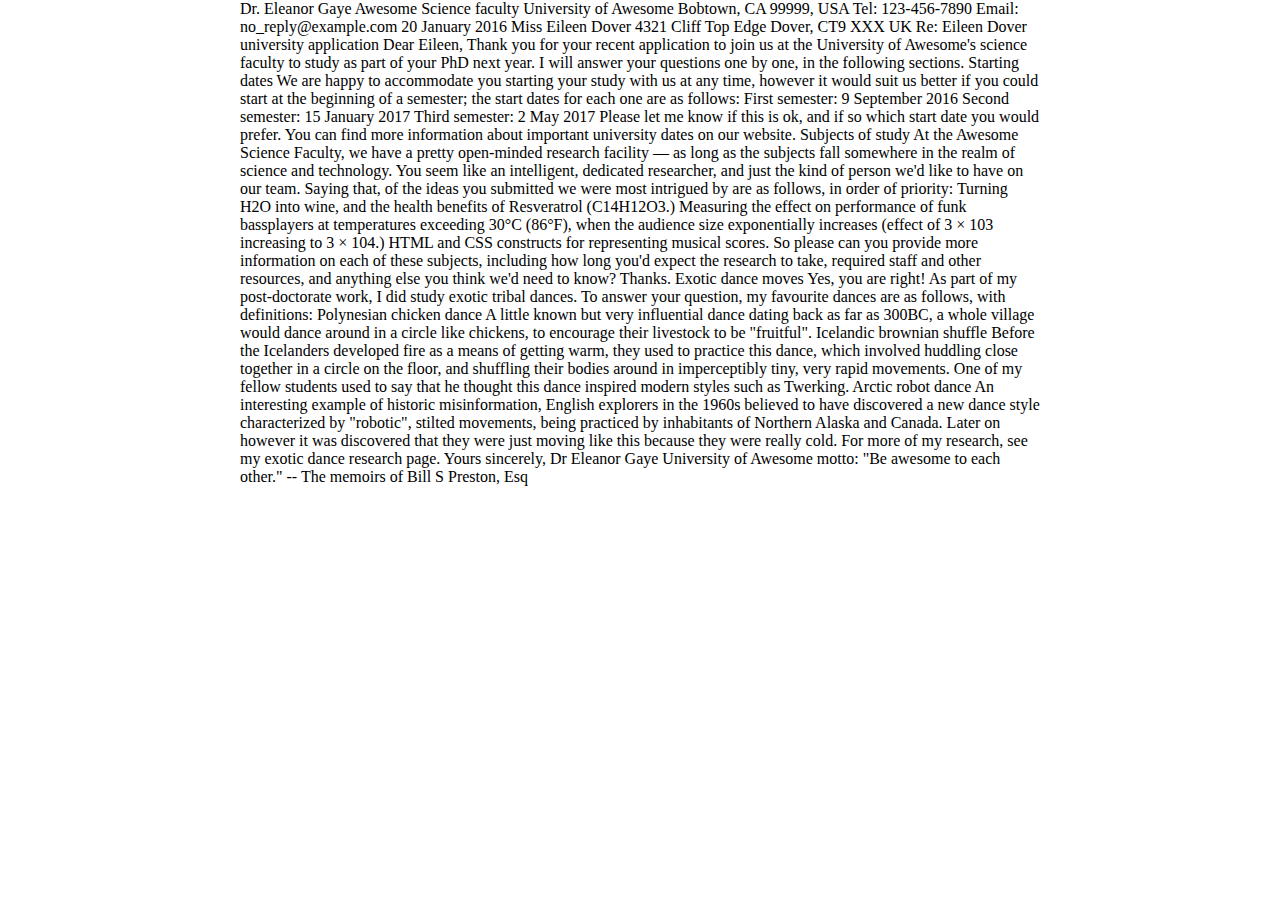
==== Assignment1/Part1/index.html @ 3938bc7d "Commit 1" ====
<!DOCTYPE html>
<html lang="en">
<head>
    <meta charset="UTF-8">
    <meta name="viewport" content="width=device-width, initial-scale=1.0">
    <title>Assignment 1 Part 1</title>
    <link rel="stylesheet" href="./style.css">
</head>
<body>
    Dr. Eleanor Gaye
Awesome Science faculty
University of Awesome
Bobtown, CA 99999,
USA
Tel: 123-456-7890
Email: no_reply@example.com

20 January 2016

Miss Eileen Dover
4321 Cliff Top Edge
Dover, CT9 XXX
UK


Re: Eileen Dover university application

Dear Eileen,

Thank you for your recent application to join us at the University of Awesome's science faculty to study as part of your PhD next year. I will answer your questions one by one, in the following sections.

Starting dates

We are happy to accommodate you starting your study with us at any time, however it would suit us better if you could start at the beginning of a semester; the start dates for each one are as follows:

First semester: 9 September 2016
Second semester: 15 January 2017
Third semester: 2 May 2017

Please let me know if this is ok, and if so which start date you would prefer.

You can find more information about important university dates on our website.


Subjects of study

At the Awesome Science Faculty, we have a pretty open-minded research facility — as long as the subjects fall somewhere in the realm of science and technology. You seem like an intelligent, dedicated researcher, and just the kind of person we'd like to have on our team. Saying that, of the ideas you submitted we were most intrigued by are as follows, in order of priority:

Turning H2O into wine, and the health benefits of Resveratrol (C14H12O3.)
Measuring the effect on performance of funk bassplayers at temperatures exceeding 30°C (86°F), when the audience size exponentially increases (effect of 3 × 103 increasing to 3 × 104.)
HTML and CSS constructs for representing musical scores.

So please can you provide more information on each of these subjects, including how long you'd expect the research to take, required staff and other resources, and anything else you think we'd need to know? Thanks.


Exotic dance moves

Yes, you are right! As part of my post-doctorate work, I did study exotic tribal dances. To answer your question, my favourite dances are as follows, with definitions:

Polynesian chicken dance
A little known but very influential dance dating back as far as 300BC, a whole village would dance around in a circle like chickens, to encourage their livestock to be "fruitful".
Icelandic brownian shuffle
Before the Icelanders developed fire as a means of getting warm, they used to practice this dance, which involved huddling close together in a circle on the floor, and shuffling their bodies around in imperceptibly tiny, very rapid movements. One of my fellow students used to say that he thought this dance inspired modern styles such as Twerking.
Arctic robot dance
An interesting example of historic misinformation, English explorers in the 1960s believed to have discovered a new dance style characterized by "robotic", stilted movements, being practiced by inhabitants of Northern Alaska and Canada. Later on however it was discovered that they were just moving like this because they were really cold.

For more of my research, see my exotic dance research page.

Yours sincerely,
Dr Eleanor Gaye

University of Awesome motto: "Be awesome to each other." -- The memoirs of Bill S Preston, Esq

</body>
</html>
---- Assignment1/Part1/style.css ----
body {
    max-width: 800px;
    margin: 0 auto;
  }
  
  .sender-column {
    text-align: right;
  }
  
  h1 {
    font-size: 1.5em;
  }
  
  h2 {
    font-size: 1.3em;
  }
  
  p,ul,ol,dl,address {
    font-size: 1.1em;
  }
  
  p, li, dd, dt, address {
    line-height: 1.5;
  }
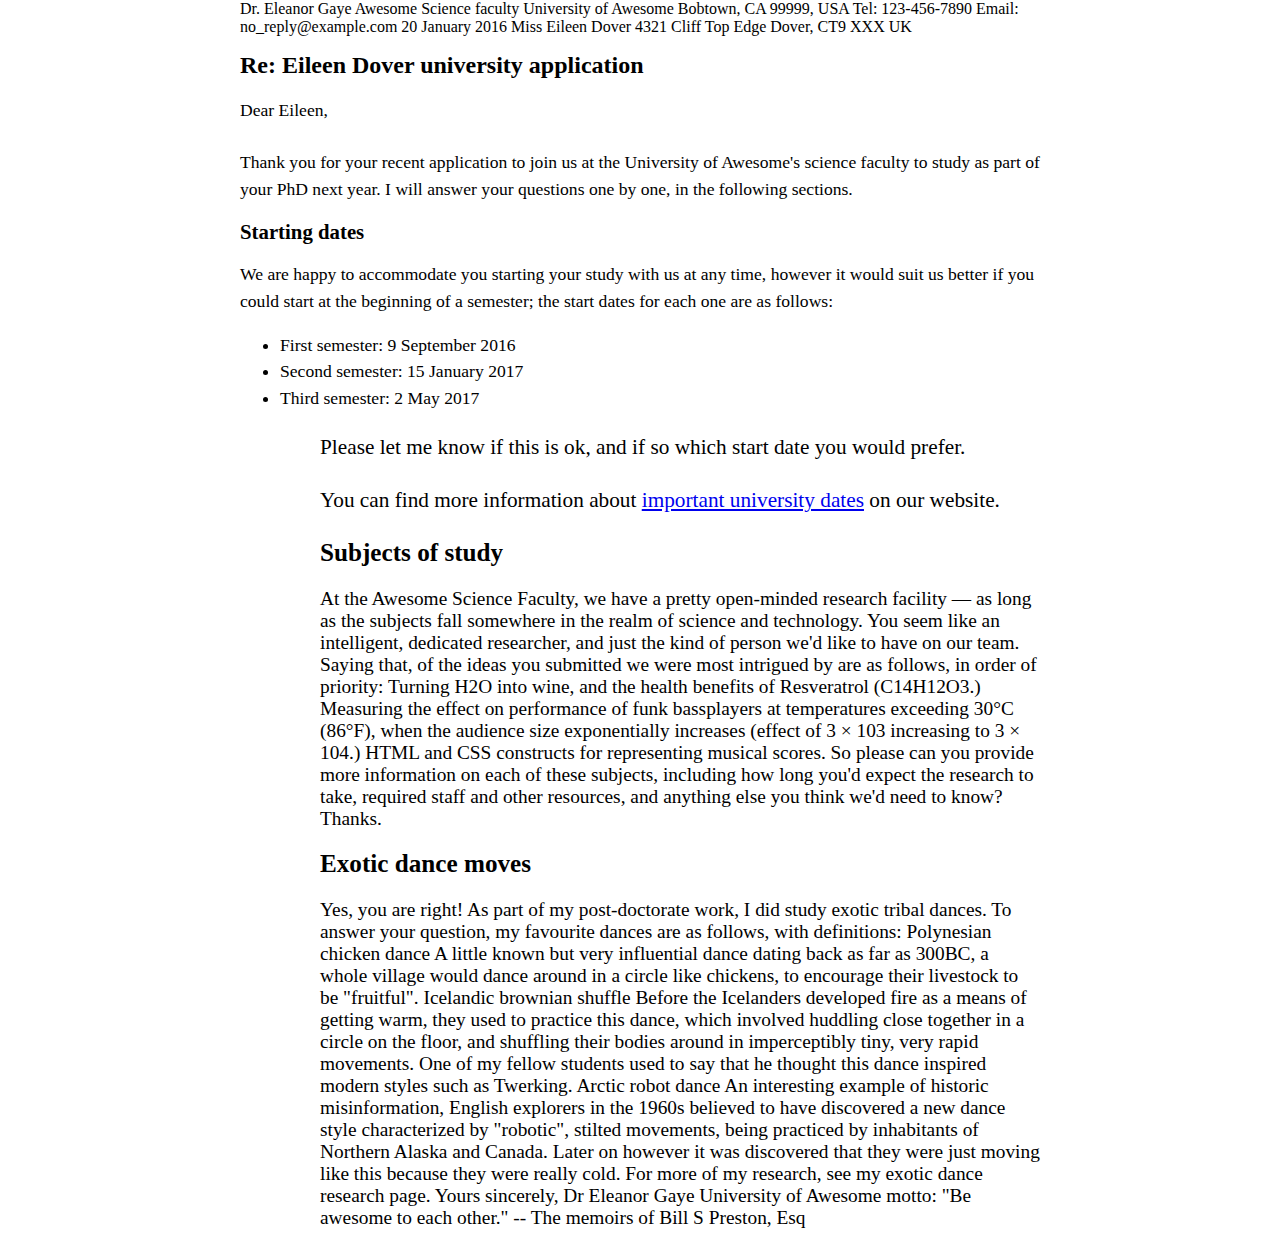
==== commit ffa40a01: "commit 2" ====
--- a/Assignment1/Part1/index.html
+++ b/Assignment1/Part1/index.html
@@ -23,26 +23,34 @@
 UK
 
 
-Re: Eileen Dover university application
+<h1>Re: Eileen Dover university application</h1>
 
-Dear Eileen,
+<p>
+    Dear Eileen,
+    <br>
+    <br>
+    Thank you for your recent application to join us at the University of Awesome's science faculty to study as part of your PhD next year. I will answer your questions one by one, in the following sections.
 
-Thank you for your recent application to join us at the University of Awesome's science faculty to study as part of your PhD next year. I will answer your questions one by one, in the following sections.
+</p>
+<h2>Starting dates</h2>
+<p>
 
-Starting dates
+    We are happy to accommodate you starting your study with us at any time, however it would suit us better if you could start at the beginning of a semester; the start dates for each one are as follows:
+</p>
+   <ul> 
+    <li>First semester: 9 September 2016
+    </li>
+   <li> Second semester: 15 January 2017</li>
+   <li>
+    Third semester: 2 May 2017</li>
+    <ul>
+<p>
+    Please let me know if this is ok, and if so which start date you would prefer.
+</p>
+ <p>   You can find more information about      <a href="#">important university dates</a> on our website.
 
-We are happy to accommodate you starting your study with us at any time, however it would suit us better if you could start at the beginning of a semester; the start dates for each one are as follows:
-
-First semester: 9 September 2016
-Second semester: 15 January 2017
-Third semester: 2 May 2017
-
-Please let me know if this is ok, and if so which start date you would prefer.
-
-You can find more information about important university dates on our website.
-
-
-Subjects of study
+</p>
+<h2>Subjects of study</h2>
 
 At the Awesome Science Faculty, we have a pretty open-minded research facility — as long as the subjects fall somewhere in the realm of science and technology. You seem like an intelligent, dedicated researcher, and just the kind of person we'd like to have on our team. Saying that, of the ideas you submitted we were most intrigued by are as follows, in order of priority:
 
@@ -53,7 +61,7 @@
 So please can you provide more information on each of these subjects, including how long you'd expect the research to take, required staff and other resources, and anything else you think we'd need to know? Thanks.
 
 
-Exotic dance moves
+<h2>Exotic dance moves</h2>
 
 Yes, you are right! As part of my post-doctorate work, I did study exotic tribal dances. To answer your question, my favourite dances are as follows, with definitions:
 
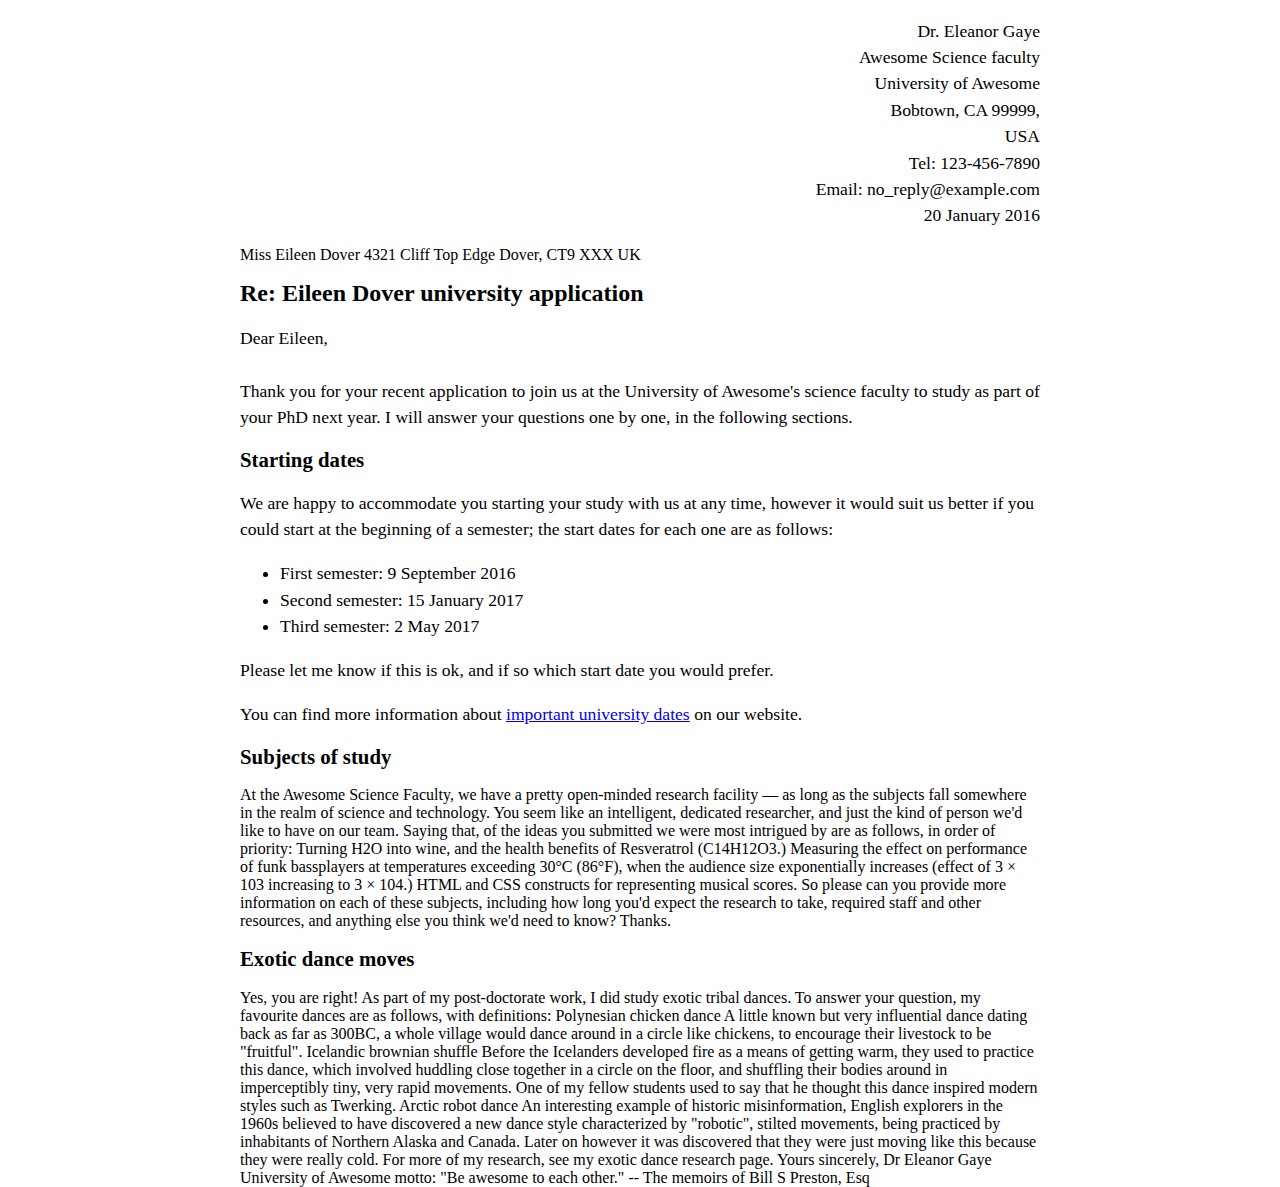
==== commit 211b5f62: "commit 3" ====
--- a/Assignment1/Part1/index.html
+++ b/Assignment1/Part1/index.html
@@ -1,83 +1,101 @@
 <!DOCTYPE html>
 <html lang="en">
+
 <head>
     <meta charset="UTF-8">
     <meta name="viewport" content="width=device-width, initial-scale=1.0">
     <title>Assignment 1 Part 1</title>
     <link rel="stylesheet" href="./style.css">
 </head>
+
 <body>
-    Dr. Eleanor Gaye
-Awesome Science faculty
-University of Awesome
-Bobtown, CA 99999,
-USA
-Tel: 123-456-7890
-Email: no_reply@example.com
+    <p class="sender-column">Dr. Eleanor Gaye<br>
+    Awesome Science faculty<br>
+    University of Awesome<br>
+    Bobtown, CA 99999,<br>
+    USA<br>
+    Tel: 123-456-7890<br>
+    Email: no_reply@example.com<br>
 
-20 January 2016
+    20 January 2016<br></p>
 
-Miss Eileen Dover
-4321 Cliff Top Edge
-Dover, CT9 XXX
-UK
+    Miss Eileen Dover
+    4321 Cliff Top Edge
+    Dover, CT9 XXX
+    UK
+    
 
 
-<h1>Re: Eileen Dover university application</h1>
+    <h1>Re: Eileen Dover university application</h1>
 
-<p>
-    Dear Eileen,
-    <br>
-    <br>
-    Thank you for your recent application to join us at the University of Awesome's science faculty to study as part of your PhD next year. I will answer your questions one by one, in the following sections.
+    <p>
+        Dear Eileen,
+        <br>
+        <br>
+        Thank you for your recent application to join us at the University of Awesome's science faculty to study as part
+        of your PhD next year. I will answer your questions one by one, in the following sections.
 
-</p>
-<h2>Starting dates</h2>
-<p>
+    </p>
+    <h2>Starting dates</h2>
+    <p>
 
-    We are happy to accommodate you starting your study with us at any time, however it would suit us better if you could start at the beginning of a semester; the start dates for each one are as follows:
-</p>
-   <ul> 
-    <li>First semester: 9 September 2016
-    </li>
-   <li> Second semester: 15 January 2017</li>
-   <li>
-    Third semester: 2 May 2017</li>
+        We are happy to accommodate you starting your study with us at any time, however it would suit us better if you
+        could start at the beginning of a semester; the start dates for each one are as follows:
+    </p>
     <ul>
-<p>
-    Please let me know if this is ok, and if so which start date you would prefer.
-</p>
- <p>   You can find more information about      <a href="#">important university dates</a> on our website.
+        <li>First semester: 9 September 2016
+        </li>
+        <li> Second semester: 15 January 2017</li>
+        <li>
+            Third semester: 2 May 2017</li>
+        </ul>
+            <p>Please let me know if this is ok, and if so which start date you would prefer.
+            </p>
+            <p> You can find more information about <a href="#">important university dates</a> on our website.
 
-</p>
-<h2>Subjects of study</h2>
+            </p>
+            <h2>Subjects of study</h2>
 
-At the Awesome Science Faculty, we have a pretty open-minded research facility — as long as the subjects fall somewhere in the realm of science and technology. You seem like an intelligent, dedicated researcher, and just the kind of person we'd like to have on our team. Saying that, of the ideas you submitted we were most intrigued by are as follows, in order of priority:
+            At the Awesome Science Faculty, we have a pretty open-minded research facility — as long as the subjects
+            fall somewhere in the realm of science and technology. You seem like an intelligent, dedicated researcher,
+            and just the kind of person we'd like to have on our team. Saying that, of the ideas you submitted we were
+            most intrigued by are as follows, in order of priority:
 
-Turning H2O into wine, and the health benefits of Resveratrol (C14H12O3.)
-Measuring the effect on performance of funk bassplayers at temperatures exceeding 30°C (86°F), when the audience size exponentially increases (effect of 3 × 103 increasing to 3 × 104.)
-HTML and CSS constructs for representing musical scores.
+            Turning H2O into wine, and the health benefits of Resveratrol (C14H12O3.)
+            Measuring the effect on performance of funk bassplayers at temperatures exceeding 30°C (86°F), when the
+            audience size exponentially increases (effect of 3 × 103 increasing to 3 × 104.)
+            HTML and CSS constructs for representing musical scores.
 
-So please can you provide more information on each of these subjects, including how long you'd expect the research to take, required staff and other resources, and anything else you think we'd need to know? Thanks.
+            So please can you provide more information on each of these subjects, including how long you'd expect the
+            research to take, required staff and other resources, and anything else you think we'd need to know? Thanks.
 
 
-<h2>Exotic dance moves</h2>
+            <h2>Exotic dance moves</h2>
 
-Yes, you are right! As part of my post-doctorate work, I did study exotic tribal dances. To answer your question, my favourite dances are as follows, with definitions:
+            Yes, you are right! As part of my post-doctorate work, I did study exotic tribal dances. To answer your
+            question, my favourite dances are as follows, with definitions:
 
-Polynesian chicken dance
-A little known but very influential dance dating back as far as 300BC, a whole village would dance around in a circle like chickens, to encourage their livestock to be "fruitful".
-Icelandic brownian shuffle
-Before the Icelanders developed fire as a means of getting warm, they used to practice this dance, which involved huddling close together in a circle on the floor, and shuffling their bodies around in imperceptibly tiny, very rapid movements. One of my fellow students used to say that he thought this dance inspired modern styles such as Twerking.
-Arctic robot dance
-An interesting example of historic misinformation, English explorers in the 1960s believed to have discovered a new dance style characterized by "robotic", stilted movements, being practiced by inhabitants of Northern Alaska and Canada. Later on however it was discovered that they were just moving like this because they were really cold.
+            Polynesian chicken dance
+            A little known but very influential dance dating back as far as 300BC, a whole village would dance around in
+            a circle like chickens, to encourage their livestock to be "fruitful".
+            Icelandic brownian shuffle
+            Before the Icelanders developed fire as a means of getting warm, they used to practice this dance, which
+            involved huddling close together in a circle on the floor, and shuffling their bodies around in
+            imperceptibly tiny, very rapid movements. One of my fellow students used to say that he thought this dance
+            inspired modern styles such as Twerking.
+            Arctic robot dance
+            An interesting example of historic misinformation, English explorers in the 1960s believed to have
+            discovered a new dance style characterized by "robotic", stilted movements, being practiced by inhabitants
+            of Northern Alaska and Canada. Later on however it was discovered that they were just moving like this
+            because they were really cold.
 
-For more of my research, see my exotic dance research page.
+            For more of my research, see my exotic dance research page.
 
-Yours sincerely,
-Dr Eleanor Gaye
+            Yours sincerely,
+            Dr Eleanor Gaye
 
-University of Awesome motto: "Be awesome to each other." -- The memoirs of Bill S Preston, Esq
+            University of Awesome motto: "Be awesome to each other." -- The memoirs of Bill S Preston, Esq
 
 </body>
+
 </html>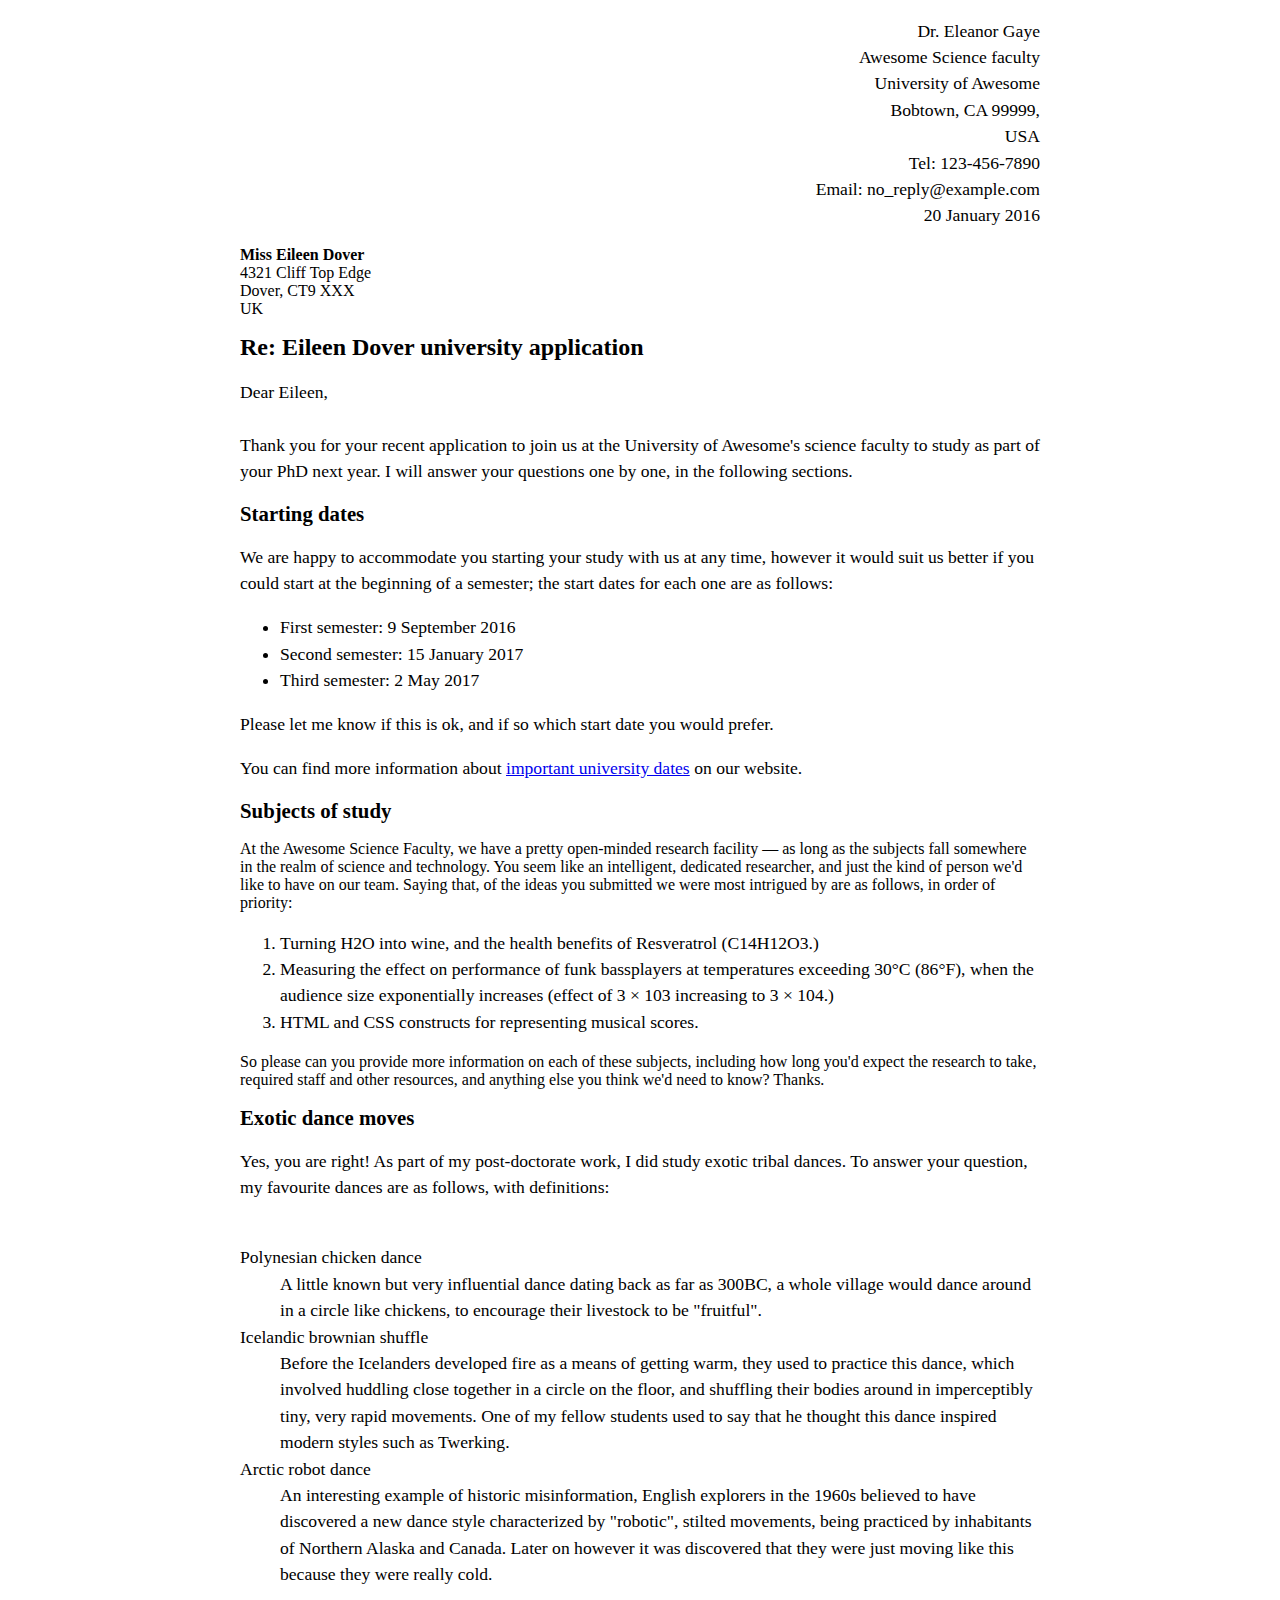
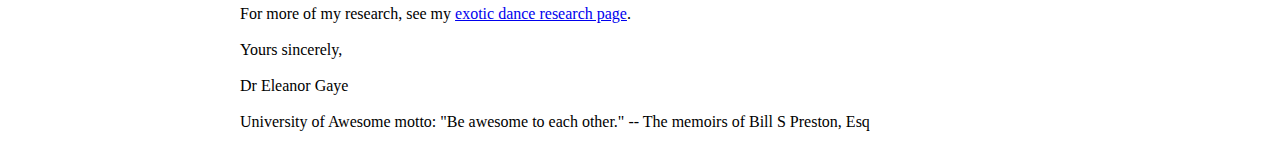
==== commit 5dd5664d: "commit" ====
--- a/Assignment1/Part1/index.html
+++ b/Assignment1/Part1/index.html
@@ -17,11 +17,11 @@
     Tel: 123-456-7890<br>
     Email: no_reply@example.com<br>
 
-    20 January 2016<br></p>
+    20 January 2016<br></p >
 
-    Miss Eileen Dover
-    4321 Cliff Top Edge
-    Dover, CT9 XXX
+   <b> Miss Eileen Dover</b><br>
+    4321 Cliff Top Edge<br>
+    Dover, CT9 XXX<br>
     UK
     
 
@@ -60,11 +60,11 @@
             fall somewhere in the realm of science and technology. You seem like an intelligent, dedicated researcher,
             and just the kind of person we'd like to have on our team. Saying that, of the ideas you submitted we were
             most intrigued by are as follows, in order of priority:
-
-            Turning H2O into wine, and the health benefits of Resveratrol (C14H12O3.)
-            Measuring the effect on performance of funk bassplayers at temperatures exceeding 30°C (86°F), when the
+            <ol>
+            <li>            Turning H2O into wine, and the health benefits of Resveratrol (C14H12O3.)</li>
+            <li>Measuring the effect on performance of funk bassplayers at temperatures exceeding 30°C (86°F), when the
             audience size exponentially increases (effect of 3 × 103 increasing to 3 × 104.)
-            HTML and CSS constructs for representing musical scores.
+            <li>HTML and CSS constructs for representing musical scores.</li></ol>
 
             So please can you provide more information on each of these subjects, including how long you'd expect the
             research to take, required staff and other resources, and anything else you think we'd need to know? Thanks.
@@ -72,30 +72,34 @@
 
             <h2>Exotic dance moves</h2>
 
-            Yes, you are right! As part of my post-doctorate work, I did study exotic tribal dances. To answer your
-            question, my favourite dances are as follows, with definitions:
+            <p>Yes, you are right! As part of my post-doctorate work, I did study exotic tribal dances. To answer your
+            question, my favourite dances are as follows, with definitions:<br><br>
+                <dl>
 
-            Polynesian chicken dance
-            A little known but very influential dance dating back as far as 300BC, a whole village would dance around in
-            a circle like chickens, to encourage their livestock to be "fruitful".
-            Icelandic brownian shuffle
-            Before the Icelanders developed fire as a means of getting warm, they used to practice this dance, which
+                <dt>Polynesian chicken dance</dt>
+
+                    <dd>A little known but very influential dance dating back as far as 300BC, a whole village would dance around in
+            a circle like chickens, to encourage their livestock to be "fruitful".</dd>
+                <dt>Icelandic brownian shuffle</dt>
+                <dd> Before the Icelanders developed fire as a means of getting warm, they used to practice this dance, which
             involved huddling close together in a circle on the floor, and shuffling their bodies around in
             imperceptibly tiny, very rapid movements. One of my fellow students used to say that he thought this dance
-            inspired modern styles such as Twerking.
-            Arctic robot dance
+            inspired modern styles such as Twerking.</dd>
+                <dt>Arctic robot dance</dt>
+                <dd>
             An interesting example of historic misinformation, English explorers in the 1960s believed to have
             discovered a new dance style characterized by "robotic", stilted movements, being practiced by inhabitants
             of Northern Alaska and Canada. Later on however it was discovered that they were just moving like this
-            because they were really cold.
+            because they were really cold.</dd>
+            </dl>
+            
+            For more of my research, see my <a href="#">exotic dance research page</a>.
+            <br><br>
+            Yours sincerely,<br><br>
+            Dr Eleanor Gaye<br><br>
 
-            For more of my research, see my exotic dance research page.
-
-            Yours sincerely,
-            Dr Eleanor Gaye
-
-            University of Awesome motto: "Be awesome to each other." -- The memoirs of Bill S Preston, Esq
-
+            University of Awesome motto: "Be awesome to each other." -- The memoirs of Bill S Preston, Esq</p>
+            
 </body>
 
 </html>